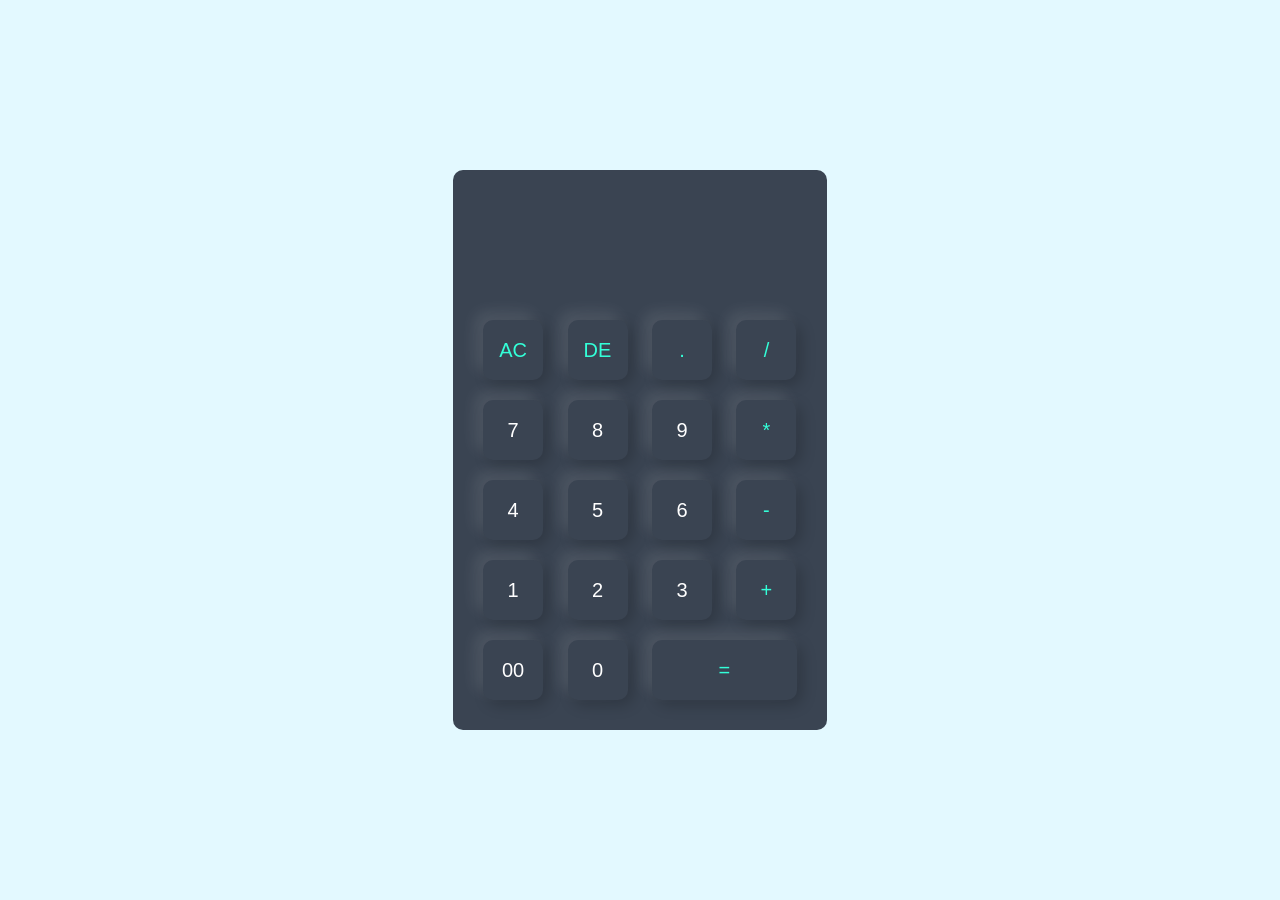
==== Project/Calculator/index.html @ 4f03f92c "Add Calculator Project" ====
<!DOCTYPE html>
<html lang="en">
<head>
    <meta charset="UTF-8">
    <meta name="viewport" content="width=device-width, initial-scale=1.0">
    <link rel="stylesheet" href="style.css">
    <title>Calculator</title>
</head>
<body>
    
    <div class="container">
        <div class="calculator">
            <form>
                <div class="display">
                    <input type="text" name="display">
                </div>
                <div>
                    <input type="button" value="AC" class="operator" onclick="display.value = '' ">
                    <input type="button" value="DE" class="operator" onclick="display.value = display.value.toString().slice(0, -1)">
                    <input type="button" value="." class="operator" onclick="display.value += '.' ">
                    <input type="button" value="/" class="operator" onclick="display.value += '/' ">
                </div>
                <div>
                    <input type="button" value="7" onclick="display.value += '7' ">
                    <input type="button" value="8" onclick="display.value += '8' ">
                    <input type="button" value="9" onclick="display.value += '9' ">
                    <input type="button" value="*" class="operator" onclick="display.value += '*' ">
                </div>
                <div>
                    <input type="button" value="4" onclick="display.value += '4' ">
                    <input type="button" value="5" onclick="display.value += '5' ">
                    <input type="button" value="6" onclick="display.value += '6' ">
                    <input type="button" value="-" class="operator" onclick="display.value += '-' ">
                </div>
                <div>
                    <input type="button" value="1" onclick="display.value += '1' ">
                    <input type="button" value="2" onclick="display.value += '2' ">
                    <input type="button" value="3" onclick="display.value += '3' ">
                    <input type="button" value="+" class="operator" onclick="display.value += '+' ">
                </div>
                <div>
                    <input type="button" value="00" onclick="display.value += '00' ">
                    <input type="button" value="0" onclick="display.value += '0' ">
                    <input type="button" value="=" class="equal operator" onclick="display.value = eval(display.value) ">
                </div>

            </form>
        </div>
    </div>

    
    <script src="script.js"></script>
</body>
</html>
---- Project/Calculator/style.css ----
*{
    margin: 0;
    padding: 0;
    font-family: 'Poppins', sans-serif;
    box-sizing: border-box;
}

.container{
    width: 100%;
    height: 100vh;
    background: #e3f9ff;
    display: flex;
    align-items: center;
    justify-content: center;
}

.calculator {
    background: #3a4452;
    padding: 20px;
    border-radius: 10px;
}

.calculator form input {
    border: 0;
    outline: 0;
    width: 60px;
    height: 60px;
    border-radius: 10px;
    box-shadow: -8px -8px 15px rgba(255, 255, 255, 0.1), 5px 5px 15px rgb(0, 0, 0, 0.2);
    background: transparent;
    font-size: 20px;
    color: #ffff;
    cursor: pointer;
    margin: 10px;
}

form .display{
    display: flex;
    justify-content: flex-end;
    margin: 20px 0;
}

form .display input{
    text-align: right;
    flex: 1;
    font-size: 45px;
    box-shadow: none;
}

form input.equal {
    width: 145px;
}

form input.operator {
    color: #33ffd8;
}
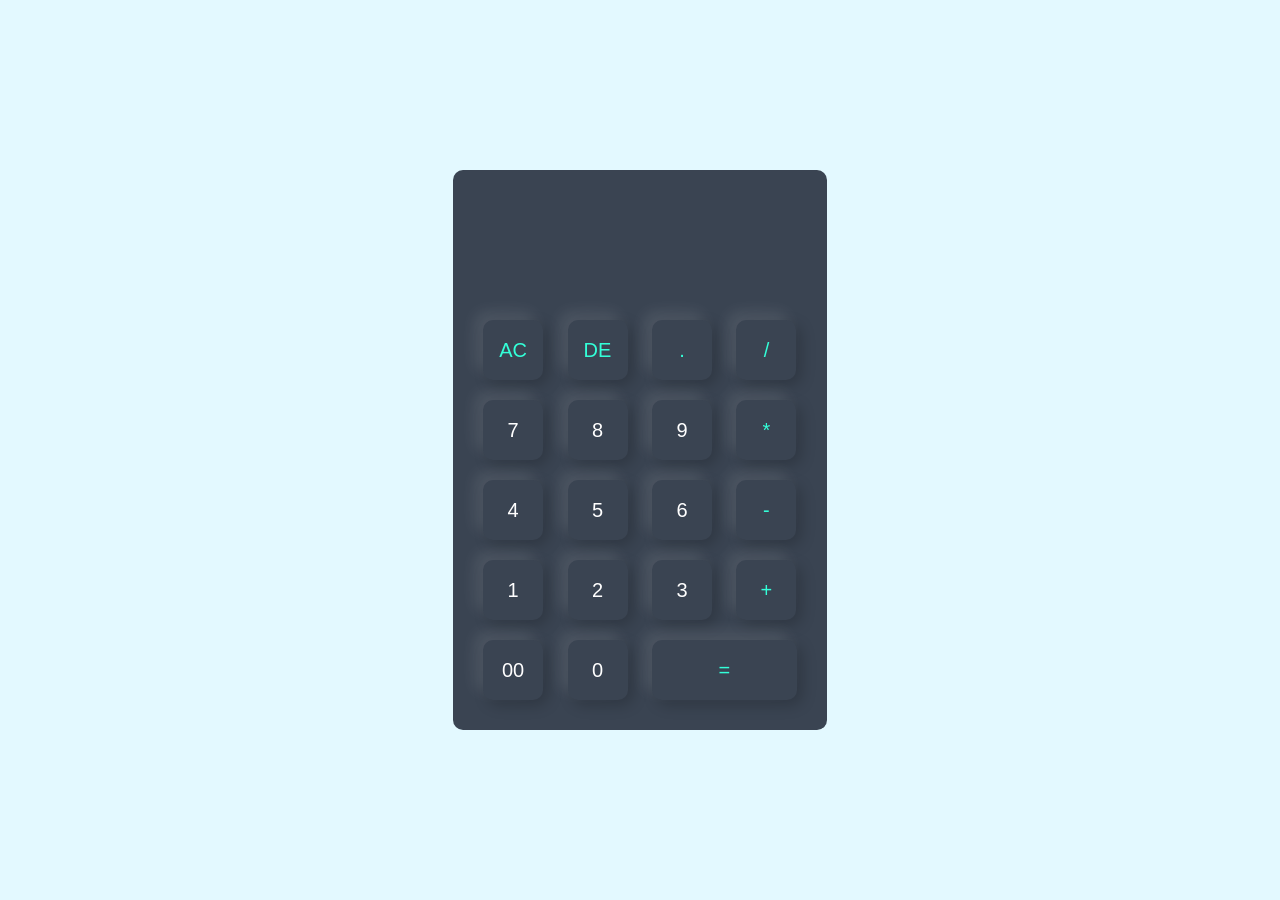
==== commit 03d40d83: "Add poject folder" ====
--- a/Project/Calculator/index.html
+++ b/Project/Calculator/index.html
@@ -1,54 +1,54 @@
-<!DOCTYPE html>
-<html lang="en">
-<head>
-    <meta charset="UTF-8">
-    <meta name="viewport" content="width=device-width, initial-scale=1.0">
-    <link rel="stylesheet" href="style.css">
-    <title>Calculator</title>
-</head>
-<body>
-    
-    <div class="container">
-        <div class="calculator">
-            <form>
-                <div class="display">
-                    <input type="text" name="display">
-                </div>
-                <div>
-                    <input type="button" value="AC" class="operator" onclick="display.value = '' ">
-                    <input type="button" value="DE" class="operator" onclick="display.value = display.value.toString().slice(0, -1)">
-                    <input type="button" value="." class="operator" onclick="display.value += '.' ">
-                    <input type="button" value="/" class="operator" onclick="display.value += '/' ">
-                </div>
-                <div>
-                    <input type="button" value="7" onclick="display.value += '7' ">
-                    <input type="button" value="8" onclick="display.value += '8' ">
-                    <input type="button" value="9" onclick="display.value += '9' ">
-                    <input type="button" value="*" class="operator" onclick="display.value += '*' ">
-                </div>
-                <div>
-                    <input type="button" value="4" onclick="display.value += '4' ">
-                    <input type="button" value="5" onclick="display.value += '5' ">
-                    <input type="button" value="6" onclick="display.value += '6' ">
-                    <input type="button" value="-" class="operator" onclick="display.value += '-' ">
-                </div>
-                <div>
-                    <input type="button" value="1" onclick="display.value += '1' ">
-                    <input type="button" value="2" onclick="display.value += '2' ">
-                    <input type="button" value="3" onclick="display.value += '3' ">
-                    <input type="button" value="+" class="operator" onclick="display.value += '+' ">
-                </div>
-                <div>
-                    <input type="button" value="00" onclick="display.value += '00' ">
-                    <input type="button" value="0" onclick="display.value += '0' ">
-                    <input type="button" value="=" class="equal operator" onclick="display.value = eval(display.value) ">
-                </div>
-
-            </form>
-        </div>
-    </div>
-
-    
-    <script src="script.js"></script>
-</body>
+<!DOCTYPE html>
+<html lang="en">
+<head>
+    <meta charset="UTF-8">
+    <meta name="viewport" content="width=device-width, initial-scale=1.0">
+    <link rel="stylesheet" href="style.css">
+    <title>Calculator</title>
+</head>
+<body>
+    
+    <div class="container">
+        <div class="calculator">
+            <form>
+                <div class="display">
+                    <input type="text" name="display">
+                </div>
+                <div>
+                    <input type="button" value="AC" class="operator" onclick="display.value = '' ">
+                    <input type="button" value="DE" class="operator" onclick="display.value = display.value.toString().slice(0, -1)">
+                    <input type="button" value="." class="operator" onclick="display.value += '.' ">
+                    <input type="button" value="/" class="operator" onclick="display.value += '/' ">
+                </div>
+                <div>
+                    <input type="button" value="7" onclick="display.value += '7' ">
+                    <input type="button" value="8" onclick="display.value += '8' ">
+                    <input type="button" value="9" onclick="display.value += '9' ">
+                    <input type="button" value="*" class="operator" onclick="display.value += '*' ">
+                </div>
+                <div>
+                    <input type="button" value="4" onclick="display.value += '4' ">
+                    <input type="button" value="5" onclick="display.value += '5' ">
+                    <input type="button" value="6" onclick="display.value += '6' ">
+                    <input type="button" value="-" class="operator" onclick="display.value += '-' ">
+                </div>
+                <div>
+                    <input type="button" value="1" onclick="display.value += '1' ">
+                    <input type="button" value="2" onclick="display.value += '2' ">
+                    <input type="button" value="3" onclick="display.value += '3' ">
+                    <input type="button" value="+" class="operator" onclick="display.value += '+' ">
+                </div>
+                <div>
+                    <input type="button" value="00" onclick="display.value += '00' ">
+                    <input type="button" value="0" onclick="display.value += '0' ">
+                    <input type="button" value="=" class="equal operator" onclick="display.value = eval(display.value) ">
+                </div>
+
+            </form>
+        </div>
+    </div>
+
+    
+    <script src="script.js"></script>
+</body>
 </html>
--- a/Project/Calculator/style.css
+++ b/Project/Calculator/style.css
@@ -1,59 +1,59 @@
-*{
-    margin: 0;
-    padding: 0;
-    font-family: 'Poppins', sans-serif;
-    box-sizing: border-box;
-}
-
-.container{
-    width: 100%;
-    height: 100vh;
-    background: #e3f9ff;
-    display: flex;
-    align-items: center;
-    justify-content: center;
-}
-
-.calculator {
-    background: #3a4452;
-    padding: 20px;
-    border-radius: 10px;
-}
-
-.calculator form input {
-    border: 0;
-    outline: 0;
-    width: 60px;
-    height: 60px;
-    border-radius: 10px;
-    box-shadow: -8px -8px 15px rgba(255, 255, 255, 0.1), 5px 5px 15px rgb(0, 0, 0, 0.2);
-    background: transparent;
-    font-size: 20px;
-    color: #ffff;
-    cursor: pointer;
-    margin: 10px;
-}
-
-form .display{
-    display: flex;
-    justify-content: flex-end;
-    margin: 20px 0;
-}
-
-form .display input{
-    text-align: right;
-    flex: 1;
-    font-size: 45px;
-    box-shadow: none;
-}
-
-form input.equal {
-    width: 145px;
-}
-
-form input.operator {
-    color: #33ffd8;
-}
-
-
-
+*{
+    margin: 0;
+    padding: 0;
+    font-family: 'Poppins', sans-serif;
+    box-sizing: border-box;
+}
+
+.container{
+    width: 100%;
+    height: 100vh;
+    background: #e3f9ff;
+    display: flex;
+    align-items: center;
+    justify-content: center;
+}
+
+.calculator {
+    background: #3a4452;
+    padding: 20px;
+    border-radius: 10px;
+}
+
+.calculator form input {
+    border: 0;
+    outline: 0;
+    width: 60px;
+    height: 60px;
+    border-radius: 10px;
+    box-shadow: -8px -8px 15px rgba(255, 255, 255, 0.1), 5px 5px 15px rgb(0, 0, 0, 0.2);
+    background: transparent;
+    font-size: 20px;
+    color: #ffff;
+    cursor: pointer;
+    margin: 10px;
+}
+
+form .display{
+    display: flex;
+    justify-content: flex-end;
+    margin: 20px 0;
+}
+
+form .display input{
+    text-align: right;
+    flex: 1;
+    font-size: 45px;
+    box-shadow: none;
+}
+
+form input.equal {
+    width: 145px;
+}
+
+form input.operator {
+    color: #33ffd8;
+}
+
+
+
